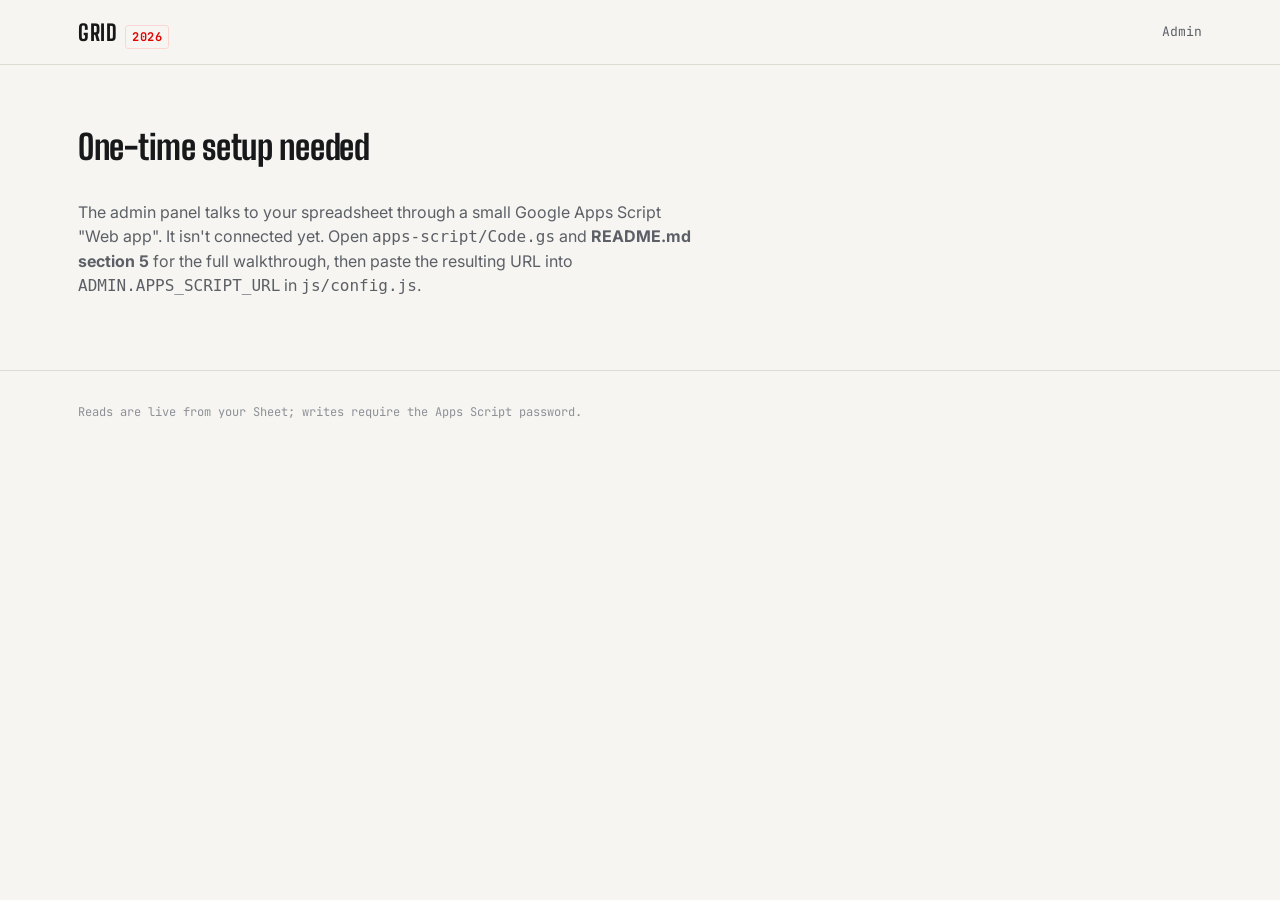
==== admin.html @ 9c5c06a8 "Initial Setup Files" ====
<!doctype html>
<html lang="en">
<head>
<meta charset="utf-8" />
<meta name="viewport" content="width=device-width, initial-scale=1" />
<meta name="robots" content="noindex, nofollow" />
<title>Admin — Grid</title>
<link rel="preconnect" href="https://fonts.googleapis.com">
<link rel="preconnect" href="https://fonts.gstatic.com" crossorigin>
<link href="https://fonts.googleapis.com/css2?family=Big+Shoulders:wght@600;700&family=Inter:wght@400;500;600&family=JetBrains+Mono:wght@400;500&display=swap" rel="stylesheet">
<link rel="stylesheet" href="css/style.css" />
</head>
<body>

<header class="topbar">
  <div class="wrap">
    <a class="topbar__mark" href="index.html">GRID <span id="season-tag">2026</span></a>
    <div class="topbar__season">Admin</div>
  </div>
</header>

<!-- Shown when ADMIN.APPS_SCRIPT_URL is not yet set -->
<section class="section" id="setup-needed" style="display:none">
  <div class="wrap">
    <div class="section__head"><h2>One-time setup needed</h2></div>
    <p style="max-width:62ch;color:var(--text-dim)">
      The admin panel talks to your spreadsheet through a small Google Apps Script "Web app".
      It isn't connected yet. Open <code>apps-script/Code.gs</code> and
      <b>README.md section 5</b> for the full walkthrough, then paste the resulting URL into
      <code>ADMIN.APPS_SCRIPT_URL</code> in <code>js/config.js</code>.
    </p>
  </div>
</section>

<!-- Password gate -->
<section class="section" id="gate">
  <div class="wrap" style="max-width:420px">
    <div class="section__head"><h2>Enter password</h2></div>
    <p style="color:var(--text-dim);font-size:14px;margin-top:-16px">
      Checked against the password set in your Apps Script, not stored anywhere in this site's code.
    </p>
    <form id="gate-form" class="admin-form">
      <input type="password" id="gate-password" placeholder="Admin password" autocomplete="current-password" required />
      <button type="submit" class="btn btn--primary">Unlock</button>
    </form>
    <p id="gate-error" class="admin-error" style="display:none"></p>
  </div>
</section>

<!-- Main panel (shown after unlocking) -->
<section class="section" id="panel" style="display:none">
  <div class="wrap">
    <div class="section__head">
      <h2>Edit data</h2>
      <button type="button" class="btn btn--ghost" id="signout-btn">Sign out</button>
    </div>

    <div class="admin-tabs" id="admin-tabs">
      <button class="admin-tab is-active" data-tab="teams">Teams</button>
      <button class="admin-tab" data-tab="races">Races</button>
      <button class="admin-tab" data-tab="results">Results</button>
      <button class="admin-tab" data-tab="posters">Posters</button>
      <button class="admin-tab" data-tab="highlights">Highlights</button>
      <button class="admin-tab" data-tab="notes">Notes</button>
      <button class="admin-tab" data-tab="circuits">Circuits</button>
    </div>

    <p id="admin-toast" class="admin-toast" style="display:none"></p>

    <div id="admin-table-wrap">
      <div class="empty-state">Loading…</div>
    </div>

    <h3 class="admin-subhead">Add new row</h3>
    <form id="admin-add-form" class="admin-form admin-form--grid"></form>
  </div>
</section>

<footer class="site-footer">
  <div class="wrap">Reads are live from your Sheet; writes require the Apps Script password.</div>
</footer>

<script src="js/config.js"></script>
<script src="js/admin.js"></script>
</body>
</html>
---- css/style.css ----
/* =========================================================================
   DESIGN TOKENS
   ========================================================================= */
:root {
  --bg: #F6F5F2;
  --surface: #FFFFFF;
  --surface-2: #ECEAE4;
  --line: #DEDBD3;
  --text: #17181A;
  --text-dim: #5C6066;
  --text-faint: #8D9096;
  --accent: #E10600;
  --accent-dim: #FBD6D3;
  --radius: 3px;

  --font-display: "Big Shoulders", "Arial Narrow", sans-serif;
  --font-body: "Inter", -apple-system, BlinkMacSystemFont, sans-serif;
  --font-mono: "JetBrains Mono", "SFMono-Regular", Consolas, monospace;
}

* { box-sizing: border-box; }
html { scroll-behavior: smooth; }

body {
  margin: 0;
  background: var(--bg);
  color: var(--text);
  font-family: var(--font-body);
  font-size: 16px;
  line-height: 1.5;
  -webkit-font-smoothing: antialiased;
}

a { color: inherit; text-decoration: none; }
img { max-width: 100%; display: block; }
button { font-family: inherit; cursor: pointer; }

.wrap {
  max-width: 1180px;
  margin: 0 auto;
  padding: 0 28px;
}

@media (prefers-reduced-motion: reduce) {
  * { animation: none !important; transition: none !important; scroll-behavior: auto !important; }
}

::selection { background: var(--accent); color: #fff; }

:focus-visible {
  outline: 2px solid var(--accent);
  outline-offset: 2px;
}

/* =========================================================================
   TOP BAR
   ========================================================================= */
.topbar {
  position: sticky;
  top: 0;
  z-index: 40;
  background: rgba(246, 245, 242, 0.92);
  backdrop-filter: blur(8px);
  border-bottom: 1px solid var(--line);
}

.topbar .wrap {
  display: flex;
  align-items: center;
  justify-content: space-between;
  height: 64px;
}

.topbar__mark {
  font-family: var(--font-display);
  font-weight: 700;
  font-size: 22px;
  letter-spacing: 0.5px;
  display: flex;
  align-items: baseline;
  gap: 8px;
}
.topbar__mark span {
  font-family: var(--font-mono);
  font-size: 12px;
  color: var(--accent);
  border: 1px solid var(--accent-dim);
  padding: 2px 6px;
  border-radius: var(--radius);
}

.topbar__season {
  font-family: var(--font-mono);
  font-size: 13px;
  color: var(--text-dim);
}

/* =========================================================================
   HERO
   ========================================================================= */
.hero {
  padding: 64px 0 40px;
  border-bottom: 1px solid var(--line);
}

.hero__eyebrow {
  font-family: var(--font-mono);
  font-size: 13px;
  color: var(--accent);
  margin: 0 0 10px;
}

.hero h1 {
  font-family: var(--font-display);
  font-weight: 700;
  font-size: clamp(40px, 7vw, 84px);
  line-height: 0.95;
  margin: 0 0 16px;
  letter-spacing: -0.5px;
}

.hero p {
  color: var(--text-dim);
  max-width: 52ch;
  font-size: 17px;
  margin: 0;
}

/* =========================================================================
   SECTION HEADINGS
   ========================================================================= */
.section { padding: 56px 0; }
.section + .section { border-top: 1px solid var(--line); }

.section__head {
  display: flex;
  align-items: baseline;
  justify-content: space-between;
  gap: 16px;
  margin-bottom: 28px;
  flex-wrap: wrap;
}

.section__head h2 {
  font-family: var(--font-display);
  font-weight: 700;
  font-size: 34px;
  margin: 0;
  letter-spacing: -0.3px;
}

.section__note {
  font-family: var(--font-mono);
  font-size: 12.5px;
  color: var(--text-faint);
}

.data-note {
  display: inline-flex;
  align-items: center;
  gap: 6px;
  font-family: var(--font-mono);
  font-size: 11.5px;
  color: #8A6210;
  background: #FBF3E1;
  border: 1px solid #EBD9AE;
  padding: 4px 9px;
  border-radius: var(--radius);
}

/* =========================================================================
   RACE CALENDAR (homepage)
   ========================================================================= */
.race-list {
  border-top: 1px solid var(--line);
}

.race-row {
  display: grid;
  grid-template-columns: 56px 1fr auto auto 20px;
  align-items: center;
  gap: 20px;
  padding: 18px 4px;
  border-bottom: 1px solid var(--line);
  transition: background 0.15s ease;
}

.race-row:hover { background: var(--surface); }

.race-row__round {
  font-family: var(--font-mono);
  font-size: 13px;
  color: var(--text-faint);
}

.race-row__name-wrap { min-width: 0; }

.race-row__name {
  font-family: var(--font-display);
  font-weight: 700;
  font-size: 22px;
  letter-spacing: -0.2px;
  white-space: nowrap;
  overflow: hidden;
  text-overflow: ellipsis;
}

.race-row__country {
  color: var(--text-dim);
  font-size: 13.5px;
  margin-top: 2px;
}

.race-row__dates {
  font-family: var(--font-mono);
  font-size: 13.5px;
  color: var(--text-dim);
  white-space: nowrap;
}

.race-row__status {
  font-family: var(--font-mono);
  font-size: 11px;
  letter-spacing: 0.4px;
  padding: 4px 8px;
  border-radius: var(--radius);
  white-space: nowrap;
  border: 1px solid var(--line);
  color: var(--text-dim);
}
.race-row__status[data-status="upcoming" i] { color: #1D5FC4; border-color: #C3D7F5; background: #EDF3FD; }
.race-row__status[data-status="completed" i] { color: #1E7A42; border-color: #C3E6D0; background: #ECF8F0; }
.race-row__status[data-status="live" i] { color: var(--accent); border-color: #F5C6C2; background: #FDEDEC; }

.race-row__arrow {
  color: var(--text-faint);
  font-family: var(--font-mono);
}

@media (max-width: 640px) {
  .race-row {
    grid-template-columns: 40px 1fr 20px;
    row-gap: 4px;
  }
  .race-row__dates, .race-row__status { grid-column: 2; }
}

/* =========================================================================
   TEAMS GRID (homepage)
   ========================================================================= */
.teams-grid {
  display: grid;
  grid-template-columns: repeat(auto-fill, minmax(260px, 1fr));
  gap: 2px;
  background: var(--line);
  border: 1px solid var(--line);
}

.team-card {
  background: var(--surface);
  padding: 22px;
  --tc: #8A8F94;
}

.team-card__name {
  font-family: var(--font-display);
  font-weight: 700;
  font-size: 20px;
  margin: 0 0 4px;
  border-left: 4px solid var(--tc);
  padding-left: 10px;
}

.team-card__link {
  font-family: var(--font-mono);
  font-size: 11px;
  color: var(--text-faint);
  margin: 0 0 16px 14px;
}

.team-card__drivers {
  display: flex;
  gap: 12px;
  padding-left: 14px;
}

.driver-chip {
  display: block;
  width: 84px;
}

.driver-chip .img-slot {
  width: 84px;
  height: 84px;
  border-radius: var(--radius);
  overflow: hidden;
  border: 1px solid var(--line);
}

.driver-chip .img-slot img {
  width: 100%;
  height: 100%;
  object-fit: cover;
}

.driver-chip__name {
  font-size: 12px;
  margin-top: 6px;
  color: var(--text);
  line-height: 1.25;
}

.driver-chip__no {
  font-family: var(--font-mono);
  color: var(--tc);
  font-size: 11px;
}

.team-card__link:hover ~ .team-card__drivers,
.team-card:hover .team-card__name { color: var(--tc); }

/* =========================================================================
   IMAGE SLOT + UPLOAD AFFORDANCE
   ========================================================================= */
.img-slot {
  position: relative;
  margin: 0;
  background: var(--surface-2);
}

.img-slot__upload {
  position: absolute;
  bottom: 6px;
  right: 6px;
  display: flex;
  align-items: center;
  gap: 4px;
  font-family: var(--font-mono);
  font-size: 10px;
  background: rgba(17, 18, 20, 0.82);
  border: 1px solid rgba(255, 255, 255, 0.15);
  color: #F0EFEC;
  padding: 4px 7px;
  border-radius: var(--radius);
  opacity: 0;
  transition: opacity 0.15s ease;
}

.img-slot:hover .img-slot__upload,
.img-slot:focus-within .img-slot__upload {
  opacity: 1;
}

.img-slot__clear {
  position: absolute;
  top: 6px;
  right: 6px;
  background: rgba(17, 18, 20, 0.82);
  border: 1px solid rgba(255, 255, 255, 0.15);
  color: #F0EFEC;
  width: 20px;
  height: 20px;
  border-radius: var(--radius);
  font-size: 11px;
  line-height: 1;
  display: flex;
  align-items: center;
  justify-content: center;
}

/* =========================================================================
   POSTER WALL
   ========================================================================= */
.poster-wall {
  display: grid;
  grid-template-columns: repeat(6, 1fr);
  grid-auto-rows: 110px;
  gap: 10px;
}

.poster-slot {
  border-radius: var(--radius);
  overflow: hidden;
  grid-column: span 2;
  grid-row: span 2;
}

.poster-slot.is-featured {
  grid-column: span 3;
  grid-row: span 3;
}

.poster-slot .img-slot,
.poster-slot .img-slot img {
  width: 100%;
  height: 100%;
}
.poster-slot .img-slot img { object-fit: cover; }

.poster-slot__label {
  position: absolute;
  left: 8px;
  bottom: 8px;
  font-family: var(--font-mono);
  font-size: 11px;
  color: #F5F4F1;
  background: rgba(17, 18, 20, 0.72);
  padding: 3px 7px;
  border-radius: var(--radius);
  z-index: 2;
}

@media (max-width: 900px) {
  .poster-wall { grid-template-columns: repeat(4, 1fr); }
  .poster-slot.is-featured { grid-column: span 4; grid-row: span 3; }
  .poster-slot { grid-column: span 2; }
}
@media (max-width: 560px) {
  .poster-wall { grid-template-columns: repeat(2, 1fr); }
  .poster-slot, .poster-slot.is-featured { grid-column: span 2; }
}

/* =========================================================================
   CIRCUIT MAP
   ========================================================================= */
.circuit-map {
  margin: 20px 0 0;
  max-width: 420px;
}
.circuit-map .img-slot {
  aspect-ratio: 16 / 10;
  border-radius: var(--radius);
  overflow: hidden;
  border: 1px solid var(--line);
}
.circuit-map .img-slot img { width: 100%; height: 100%; object-fit: contain; background: #fff; }
.circuit-map__label {
  font-family: var(--font-mono);
  font-size: 11px;
  color: var(--text-faint);
  margin-top: 6px;
}

/* =========================================================================
   HIGHLIGHTS GRID
   ========================================================================= */
.highlight-grid {
  display: grid;
  grid-template-columns: repeat(auto-fill, minmax(180px, 1fr));
  gap: 10px;
}
.highlight-tile { position: relative; border-radius: var(--radius); overflow: hidden; }
.highlight-tile .img-slot { aspect-ratio: 4 / 5; }
.highlight-tile .img-slot img { width: 100%; height: 100%; object-fit: cover; }
.highlight-tile__label {
  position: absolute;
  left: 8px;
  bottom: 8px;
  font-family: var(--font-mono);
  font-size: 11px;
  color: #F5F4F1;
  background: rgba(17, 18, 20, 0.72);
  padding: 3px 7px;
  border-radius: var(--radius);
  z-index: 2;
}

/* =========================================================================
   RACE NOTES
   ========================================================================= */
.notes-block {
  white-space: pre-wrap;
  font-size: 15px;
  line-height: 1.7;
  color: var(--text);
  max-width: 68ch;
  background: var(--surface);
  border: 1px solid var(--line);
  border-radius: var(--radius);
  padding: 20px 24px;
}

/* =========================================================================
   BREADCRUMB / BACK LINK
   ========================================================================= */
.back-link {
  display: inline-flex;
  align-items: center;
  gap: 6px;
  font-family: var(--font-mono);
  font-size: 13px;
  color: var(--text-dim);
  margin: 28px 0 0;
}
.back-link:hover { color: var(--accent); }

/* =========================================================================
   RACE DETAIL PAGE
   ========================================================================= */
.race-header {
  padding: 40px 0 32px;
  border-bottom: 1px solid var(--line);
}

.race-header__meta {
  font-family: var(--font-mono);
  font-size: 13px;
  color: var(--accent);
  margin-bottom: 10px;
}

.race-header h1 {
  font-family: var(--font-display);
  font-weight: 700;
  font-size: clamp(34px, 6vw, 60px);
  margin: 0 0 14px;
  letter-spacing: -0.5px;
}

.race-header__facts {
  display: flex;
  gap: 28px;
  flex-wrap: wrap;
  color: var(--text-dim);
  font-size: 14.5px;
}
.race-header__facts b { color: var(--text); font-weight: 600; }

.session-tabs {
  display: flex;
  gap: 4px;
  overflow-x: auto;
  padding: 24px 0 0;
  border-bottom: 1px solid var(--line);
}

.session-tab {
  font-family: var(--font-mono);
  font-size: 13px;
  color: var(--text-dim);
  background: none;
  border: none;
  padding: 10px 16px;
  white-space: nowrap;
  border-bottom: 2px solid transparent;
}
.session-tab.is-active {
  color: var(--text);
  border-bottom-color: var(--accent);
}
.session-tab:disabled {
  color: var(--text-faint);
  cursor: not-allowed;
}

.results-table {
  width: 100%;
  border-collapse: collapse;
  margin-top: 24px;
  font-size: 14.5px;
}

.results-table th {
  text-align: left;
  font-family: var(--font-mono);
  font-size: 11px;
  letter-spacing: 0.4px;
  color: var(--text-faint);
  font-weight: 400;
  padding: 0 12px 10px;
  border-bottom: 1px solid var(--line);
}

.results-table td {
  padding: 12px;
  border-bottom: 1px solid var(--line);
}

.results-table tbody tr:hover { background: var(--surface); }

.results-table td.pos {
  font-family: var(--font-mono);
  color: var(--text-dim);
  width: 40px;
}

.results-table td.driver {
  font-weight: 600;
}

.results-table td.team {
  color: var(--text-dim);
}

.results-table td.time,
.results-table td.points {
  font-family: var(--font-mono);
  text-align: right;
  color: var(--text-dim);
}

.team-dot {
  display: inline-block;
  width: 8px;
  height: 8px;
  border-radius: 50%;
  margin-right: 8px;
  vertical-align: middle;
}

.empty-state {
  padding: 40px 12px;
  color: var(--text-faint);
  font-family: var(--font-mono);
  font-size: 13px;
}

/* =========================================================================
   TEAM DETAIL PAGE
   ========================================================================= */
.team-header {
  padding: 0 0 0;
  border-bottom: 1px solid var(--line);
}

.team-header h1 {
  font-family: var(--font-display);
  font-weight: 700;
  font-size: clamp(36px, 6vw, 64px);
  margin: 0 0 24px;
  letter-spacing: -0.5px;
  border-left: 6px solid var(--tc, var(--accent));
  padding-left: 18px;
}

.driver-grid {
  display: grid;
  grid-template-columns: repeat(auto-fit, minmax(260px, 1fr));
  gap: 2px;
  background: var(--line);
  border: 1px solid var(--line);
  margin: 32px 0;
}

.driver-card {
  background: var(--surface);
  padding: 24px;
}

.driver-card .img-slot {
  width: 100%;
  aspect-ratio: 1;
  border-radius: var(--radius);
  overflow: hidden;
  margin-bottom: 16px;
}
.driver-card .img-slot img { width: 100%; height: 100%; object-fit: cover; }

.driver-card__no {
  font-family: var(--font-mono);
  font-size: 13px;
  color: var(--tc, var(--accent));
}

.driver-card__name {
  font-family: var(--font-display);
  font-weight: 700;
  font-size: 24px;
  margin: 2px 0 6px;
}

.driver-card__status {
  font-family: var(--font-mono);
  font-size: 11.5px;
  color: var(--text-faint);
}

/* =========================================================================
   ADMIN PANEL
   ========================================================================= */
.btn {
  font-family: var(--font-mono);
  font-size: 12.5px;
  padding: 9px 16px;
  border-radius: var(--radius);
  border: 1px solid var(--line);
  background: var(--surface);
  color: var(--text);
}
.btn--primary { background: var(--accent); border-color: var(--accent); color: #fff; }
.btn--danger { color: var(--accent); }
.btn--ghost { background: none; }
.btn--small { padding: 6px 10px; font-size: 11.5px; margin-right: 6px; }

.admin-form {
  display: flex;
  gap: 10px;
  margin: 20px 0;
  flex-wrap: wrap;
}
.admin-form--grid {
  display: grid;
  grid-template-columns: repeat(auto-fill, minmax(200px, 1fr));
  gap: 14px;
  align-items: end;
  background: var(--surface);
  border: 1px solid var(--line);
  padding: 20px;
  border-radius: var(--radius);
}

.admin-field {
  display: flex;
  flex-direction: column;
  gap: 6px;
  font-family: var(--font-mono);
  font-size: 11px;
  color: var(--text-faint);
}

.admin-input {
  font-family: var(--font-body);
  font-size: 14px;
  padding: 9px 10px;
  border-radius: var(--radius);
  border: 1px solid var(--line);
  background: var(--surface);
  color: var(--text);
  min-width: 0;
  width: 100%;
}
.admin-input:focus { outline: 2px solid var(--accent); outline-offset: -1px; }

.admin-textarea { resize: vertical; font-family: var(--font-body); min-width: 220px; }

.admin-error {
  color: var(--accent);
  font-family: var(--font-mono);
  font-size: 13px;
}

.admin-tabs {
  display: flex;
  gap: 4px;
  border-bottom: 1px solid var(--line);
  margin-bottom: 24px;
  flex-wrap: wrap;
}
.admin-tab {
  font-family: var(--font-mono);
  font-size: 13px;
  background: none;
  border: none;
  padding: 10px 16px;
  color: var(--text-dim);
  border-bottom: 2px solid transparent;
}
.admin-tab.is-active { color: var(--text); border-bottom-color: var(--accent); }

.admin-toast {
  font-family: var(--font-mono);
  font-size: 13px;
  color: #1E7A42;
  background: #ECF8F0;
  border: 1px solid #C3E6D0;
  padding: 8px 12px;
  border-radius: var(--radius);
  margin-bottom: 16px;
}
.admin-toast--error { color: var(--accent); background: #FDEDEC; border-color: #F5C6C2; }

.admin-subhead {
  font-family: var(--font-display);
  font-size: 20px;
  margin: 36px 0 0;
}

.admin-table { font-size: 13px; }
.admin-table th { white-space: nowrap; }
.admin-table td { padding: 8px; }

@media (max-width: 640px) {
  #admin-table-wrap { overflow-x: auto; }
  .admin-table { min-width: 720px; }
}

/* =========================================================================
   FOOTER
   ========================================================================= */
.site-footer {
  border-top: 1px solid var(--line);
  padding: 32px 0 48px;
  color: var(--text-faint);
  font-family: var(--font-mono);
  font-size: 12px;
}
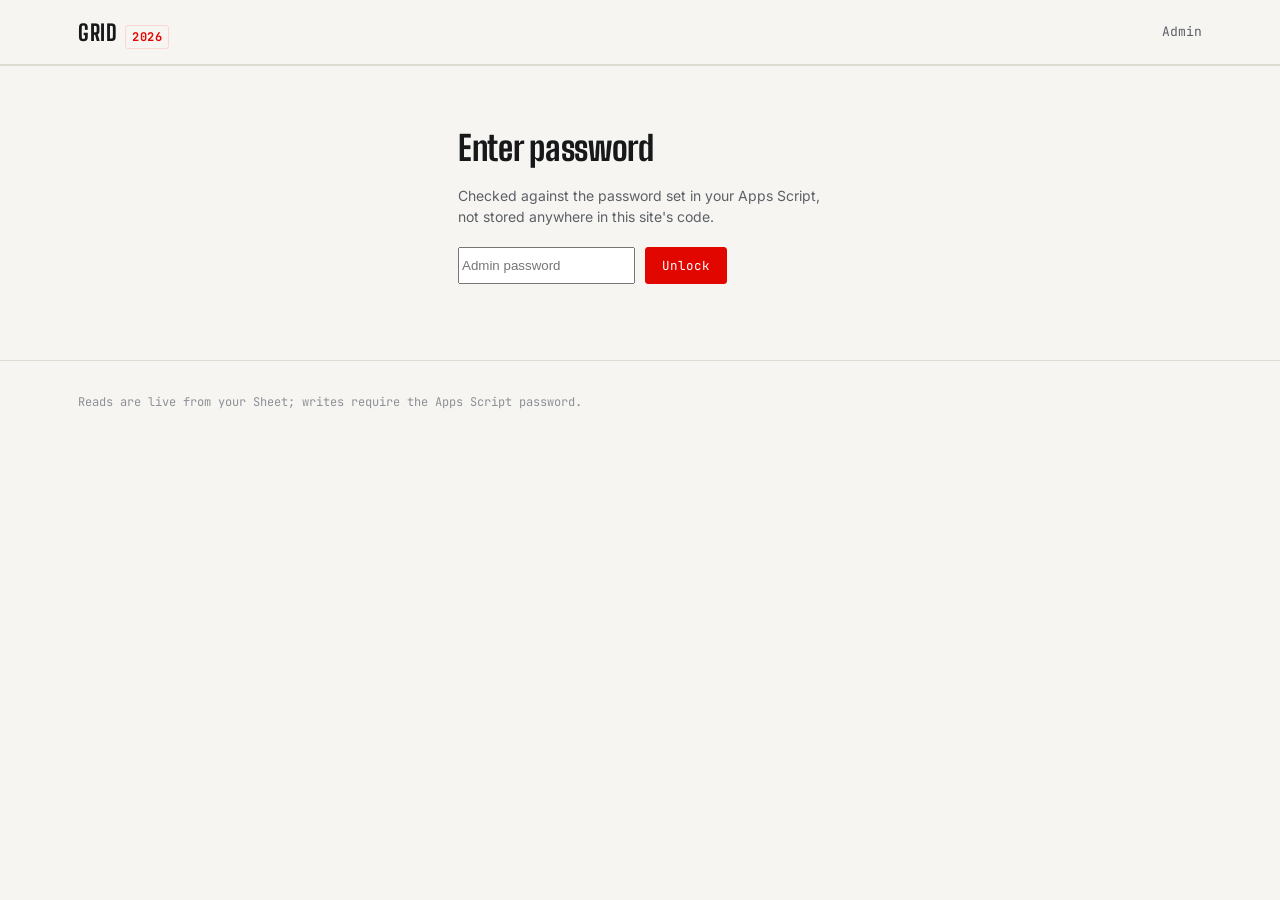
==== commit 5cbbd93b: "Add files via upload" ====
--- a/admin.html
+++ b/admin.html
@@ -8,7 +8,7 @@
 <link rel="preconnect" href="https://fonts.googleapis.com">
 <link rel="preconnect" href="https://fonts.gstatic.com" crossorigin>
 <link href="https://fonts.googleapis.com/css2?family=Big+Shoulders:wght@600;700&family=Inter:wght@400;500;600&family=JetBrains+Mono:wght@400;500&display=swap" rel="stylesheet">
-<link rel="stylesheet" href="css/style.css" />
+<link rel="stylesheet" href="css/style.css?v=2026-10-04-r5" />
 </head>
 <body>
 
@@ -29,6 +29,7 @@
       <b>README.md section 5</b> for the full walkthrough, then paste the resulting URL into
       <code>ADMIN.APPS_SCRIPT_URL</code> in <code>js/config.js</code>.
     </p>
+    <p id="setup-diag" style="font-family:var(--font-mono);font-size:12px;color:var(--text-faint);word-break:break-all"></p>
   </div>
 </section>
 
@@ -50,18 +51,17 @@
 <!-- Main panel (shown after unlocking) -->
 <section class="section" id="panel" style="display:none">
   <div class="wrap">
+    <p style="color:var(--text-dim);max-width:62ch;margin:0 0 18px">Drivers, rounds, circuits, posters and highlights live here. Edit as many rows as you like, then press <b>Save changes</b> once for the whole page. Race results and notes are edited right on each race page — press <b>🔒 Edit</b> in the top menu there.</p>
     <div class="section__head">
-      <h2>Edit data</h2>
+      <h2>Back-end setup</h2>
       <button type="button" class="btn btn--ghost" id="signout-btn">Sign out</button>
     </div>
 
     <div class="admin-tabs" id="admin-tabs">
       <button class="admin-tab is-active" data-tab="teams">Teams</button>
       <button class="admin-tab" data-tab="races">Races</button>
-      <button class="admin-tab" data-tab="results">Results</button>
       <button class="admin-tab" data-tab="posters">Posters</button>
       <button class="admin-tab" data-tab="highlights">Highlights</button>
-      <button class="admin-tab" data-tab="notes">Notes</button>
       <button class="admin-tab" data-tab="circuits">Circuits</button>
     </div>
 
@@ -71,8 +71,6 @@
       <div class="empty-state">Loading…</div>
     </div>
 
-    <h3 class="admin-subhead">Add new row</h3>
-    <form id="admin-add-form" class="admin-form admin-form--grid"></form>
   </div>
 </section>
 
@@ -80,7 +78,7 @@
   <div class="wrap">Reads are live from your Sheet; writes require the Apps Script password.</div>
 </footer>
 
-<script src="js/config.js"></script>
-<script src="js/admin.js"></script>
+<script src="js/config.js?v=2026-10-04-r5"></script>
+<script src="js/admin.js?v=2026-10-04-r5"></script>
 </body>
 </html>
--- a/css/style.css
+++ b/css/style.css
@@ -95,6 +95,16 @@
   color: var(--text-dim);
 }
 
+.topbar__nav a {
+  font-family: var(--font-mono);
+  font-size: 13px;
+  color: var(--text-dim);
+  padding: 6px 10px;
+  border-radius: var(--radius);
+  border: 1px solid var(--line);
+}
+.topbar__nav a:hover { color: var(--accent); border-color: var(--accent-dim); }
+
 /* =========================================================================
    HERO
    ========================================================================= */
@@ -372,23 +382,33 @@
    POSTER WALL
    ========================================================================= */
 .poster-wall {
+  display: flex;
+  flex-direction: column;
+  gap: 14px;
+}
+
+/* Featured row: Ferrari / Red Bull / Racing Bulls — 3 equal, larger tiles */
+.poster-row--featured {
   display: grid;
-  grid-template-columns: repeat(6, 1fr);
-  grid-auto-rows: 110px;
+  grid-template-columns: repeat(3, minmax(0, 1fr));
+  gap: 12px;
+}
+
+/* Everyone else — uniform, smaller tiles, 4 per row */
+.poster-row--rest {
+  display: grid;
+  grid-template-columns: repeat(4, minmax(0, 1fr));
   gap: 10px;
 }
 
 .poster-slot {
+  position: relative;
   border-radius: var(--radius);
   overflow: hidden;
-  grid-column: span 2;
-  grid-row: span 2;
-}
-
-.poster-slot.is-featured {
-  grid-column: span 3;
-  grid-row: span 3;
-}
+}
+
+.poster-row--featured .poster-slot .img-slot { aspect-ratio: 3 / 4; }
+.poster-row--rest .poster-slot .img-slot { aspect-ratio: 3 / 4; }
 
 .poster-slot .img-slot,
 .poster-slot .img-slot img {
@@ -410,14 +430,13 @@
   z-index: 2;
 }
 
-@media (max-width: 900px) {
-  .poster-wall { grid-template-columns: repeat(4, 1fr); }
-  .poster-slot.is-featured { grid-column: span 4; grid-row: span 3; }
-  .poster-slot { grid-column: span 2; }
-}
-@media (max-width: 560px) {
-  .poster-wall { grid-template-columns: repeat(2, 1fr); }
-  .poster-slot, .poster-slot.is-featured { grid-column: span 2; }
+@media (max-width: 720px) {
+  .poster-row--featured { grid-template-columns: repeat(3, minmax(0, 1fr)); }
+  .poster-row--rest { grid-template-columns: repeat(2, 1fr); }
+}
+@media (max-width: 440px) {
+  .poster-row--featured { grid-template-columns: repeat(1, 1fr); }
+  .poster-row--rest { grid-template-columns: repeat(2, 1fr); }
 }
 
 /* =========================================================================
@@ -431,9 +450,11 @@
   aspect-ratio: 16 / 10;
   border-radius: var(--radius);
   overflow: hidden;
-  border: 1px solid var(--line);
-}
-.circuit-map .img-slot img { width: 100%; height: 100%; object-fit: contain; background: #fff; }
+  border: 0;
+  background: transparent;
+}
+/* transparent always; multiply also knocks out a white JPG/PNG background on this light page */
+.circuit-map .img-slot img { width: 100%; height: 100%; object-fit: contain; background: transparent; mix-blend-mode: multiply; }
 .circuit-map__label {
   font-family: var(--font-mono);
   font-size: 11px;
@@ -469,16 +490,28 @@
    RACE NOTES
    ========================================================================= */
 .notes-block {
-  white-space: pre-wrap;
+  display: flex;
+  gap: 24px;
+  flex-wrap: wrap;
+  max-width: 68ch;
+  background: var(--surface);
+  border: 1px solid var(--line);
+  border-radius: var(--radius);
+  padding: 20px 24px;
+}
+.notes-image { margin: 0; flex: 0 0 200px; }
+.notes-image .img-slot { border-radius: var(--radius); overflow: hidden; aspect-ratio: 4/3; }
+.notes-image .img-slot img { width: 100%; height: 100%; object-fit: cover; }
+.notes-text {
   font-size: 15px;
   line-height: 1.7;
   color: var(--text);
-  max-width: 68ch;
-  background: var(--surface);
-  border: 1px solid var(--line);
-  border-radius: var(--radius);
-  padding: 20px 24px;
-}
+  margin: 0;
+  flex: 1 1 260px;
+}
+.notes-text p { margin: 0 0 12px; }
+.notes-text p:last-child { margin-bottom: 0; }
+.notes-text ul { margin: 0 0 12px; padding-left: 20px; }
 
 /* =========================================================================
    BREADCRUMB / BACK LINK
@@ -794,3 +827,101 @@
   font-family: var(--font-mono);
   font-size: 12px;
 }
+
+/* =========================================================================
+   PDF EXPORT (race page) — hidden on screen, the only thing shown in print
+   ========================================================================= */
+.print-sheet { display: none; }
+
+@media print {
+  @page { size: A4; margin: 12mm; }
+  body > *:not(.print-sheet) { display: none !important; }
+  html, body { background: #fff !important; }
+
+  .print-sheet {
+    display: block;
+    font-family: "Special Elite", "Courier New", monospace;
+    color: #151515;
+    font-size: 9.5pt;
+    line-height: 1.35;
+    -webkit-print-color-adjust: exact;
+    print-color-adjust: exact;
+  }
+  .print-sheet h1 { font-size: 26pt; line-height: 1.05; margin: 2mm 0 3mm; font-weight: 400; }
+  .print-sheet h2 {
+    font-size: 12pt; font-weight: 400; text-transform: uppercase; letter-spacing: .08em;
+    margin: 0 0 2.5mm; padding-bottom: 1mm; border-bottom: 1.5px solid #151515;
+  }
+  .print-sheet p { margin: 0 0 2mm; }
+
+  .ps-head { display: flex; justify-content: space-between; gap: 8mm; align-items: flex-end;
+             padding-bottom: 5mm; margin-bottom: 6mm; border-bottom: 3px double #151515; }
+  .ps-kicker { font-size: 9pt; letter-spacing: .12em; color: #E10600; }
+  .ps-map { margin: 0; width: 70mm; flex: none; }
+  .ps-map img { width: 100%; height: 44mm; object-fit: contain; border: 0; background: none; }
+
+  .ps-block { margin-bottom: 7mm; break-inside: avoid; page-break-inside: avoid; }
+  .ps-cols { display: grid; gap: 5mm; }
+  .ps-cols--3 { grid-template-columns: repeat(3, minmax(0, 1fr)); }
+  .ps-cols--2 { grid-template-columns: 62mm minmax(0, 1fr); align-items: start; }
+  .ps-cols--3 .ps-col h2 { font-size: 10.5pt; }
+
+  .ps-graphic { margin: 0 0 3mm; }
+  .ps-graphic img { width: 100%; aspect-ratio: 4 / 5; object-fit: cover; display: block; border: 1px solid #151515; }
+  .ps-graphic figcaption { font-size: 8.5pt; margin-top: 1.5mm; }
+  .ps-graphic figcaption span { text-transform: uppercase; letter-spacing: .08em; color: #E10600; margin-right: 2mm; }
+
+  .ps-table { width: 100%; border-collapse: collapse; font-size: 8.5pt; }
+  .ps-table th { text-align: left; font-weight: 400; text-transform: uppercase; font-size: 7.5pt;
+                 letter-spacing: .08em; border-bottom: 1px solid #151515; padding: 0 1mm 1mm; }
+  .ps-table td { padding: .9mm 1mm; border-bottom: 1px dotted #9a9a9a; }
+  .ps-table .r { text-align: right; }
+  .ps-table td i { display: inline-block; width: 2.2mm; height: 2.2mm; border-radius: 50%; margin-right: 1.5mm; }
+  .ps-cols--3 .ps-table { font-size: 7.5pt; }
+
+  .ps-notes p { max-width: 150mm; }
+  .ps-li { padding-left: 3mm; }
+  .ps-note-img { max-width: 70mm; max-height: 55mm; border: 1px solid #151515; margin: 0 0 3mm; display: block; }
+
+  .ps-posters__row { display: grid; gap: 3mm; margin-bottom: 3mm; }
+  .ps-posters__row--featured { grid-template-columns: repeat(3, minmax(0, 1fr)); }
+  .ps-posters__row--rest { grid-template-columns: repeat(4, minmax(0, 1fr)); }
+  .ps-poster { margin: 0; position: relative; break-inside: avoid; }
+  .ps-poster img { width: 100%; aspect-ratio: 3 / 4; object-fit: cover; display: block; border: 1px solid #151515; }
+  .ps-poster figcaption { position: absolute; left: 1.5mm; bottom: 1.5mm; background: rgba(17,18,20,.78);
+                          color: #F5F4F1; font-size: 7pt; padding: .5mm 1.5mm; }
+
+  /* Season PDF: cover + clickable table of contents, one race per page group */
+  @page { @bottom-right { content: counter(page); font-family: "Special Elite", monospace; font-size: 8pt; } }
+  .ps-cover { break-after: page; page-break-after: always; }
+  .ps-cover h1 { font-size: 36pt; margin: 4mm 0 3mm; }
+  .ps-toc { list-style: none; padding: 0; margin: 12mm 0 0; }
+  .ps-toc a { display: flex; align-items: baseline; gap: 2mm; color: inherit; text-decoration: none; padding: 1.3mm 0; font-size: 11pt; }
+  .ps-toc a i { flex: 1; border-bottom: 1px dotted #777; transform: translateY(-1mm); }
+  .ps-toc a em { font-style: normal; font-size: 8.5pt; color: #555; }
+  .ps-race { break-before: page; page-break-before: always; }
+}
+
+/* =========================================================================
+   EDIT MODE (password unlock, inline results editor)
+   ========================================================================= */
+.em-toggle.is-on { background: var(--accent); border-color: var(--accent); color: #fff; }
+.em-modal { position: fixed; inset: 0; background: rgba(17,18,20,.45); display: flex;
+            align-items: center; justify-content: center; z-index: 50; padding: 16px; }
+.em-modal__box { background: var(--surface); border: 1px solid var(--line); border-radius: var(--radius);
+                 padding: 22px; width: min(380px, 100%); }
+.em-modal__box h3 { margin: 0 0 12px; }
+.em-table { border-collapse: collapse; width: 100%; min-width: 640px; }
+.em-table th { text-align: left; font-family: var(--font-mono); font-size: 11px; color: var(--text-faint);
+               font-weight: 400; padding: 0 6px 6px; }
+.em-table td { padding: 3px 4px; }
+.em-table .em-pos, .em-table .em-no, .em-table .em-pts { width: 70px; }
+.em-actions { display: flex; gap: 10px; align-items: center; margin: 14px 0 8px; flex-wrap: wrap; }
+@media print { .em-modal, .em-toggle { display: none !important; } }
+
+/* Admin: one save per page */
+.admin-bar { position: sticky; bottom: 0; display: flex; gap: 12px; align-items: center; flex-wrap: wrap;
+             background: var(--bg, #F7F6F2); border-top: 1px solid var(--line); padding: 12px 0; margin-top: 8px; }
+.admin-table tr.is-dirty td { background: #FFF8E1; }
+.admin-table tr.is-deleted td { opacity: .45; text-decoration: line-through; background: #FDEDEC; }
+.admin-table tr.is-deleted td:last-child { text-decoration: none; opacity: 1; }
